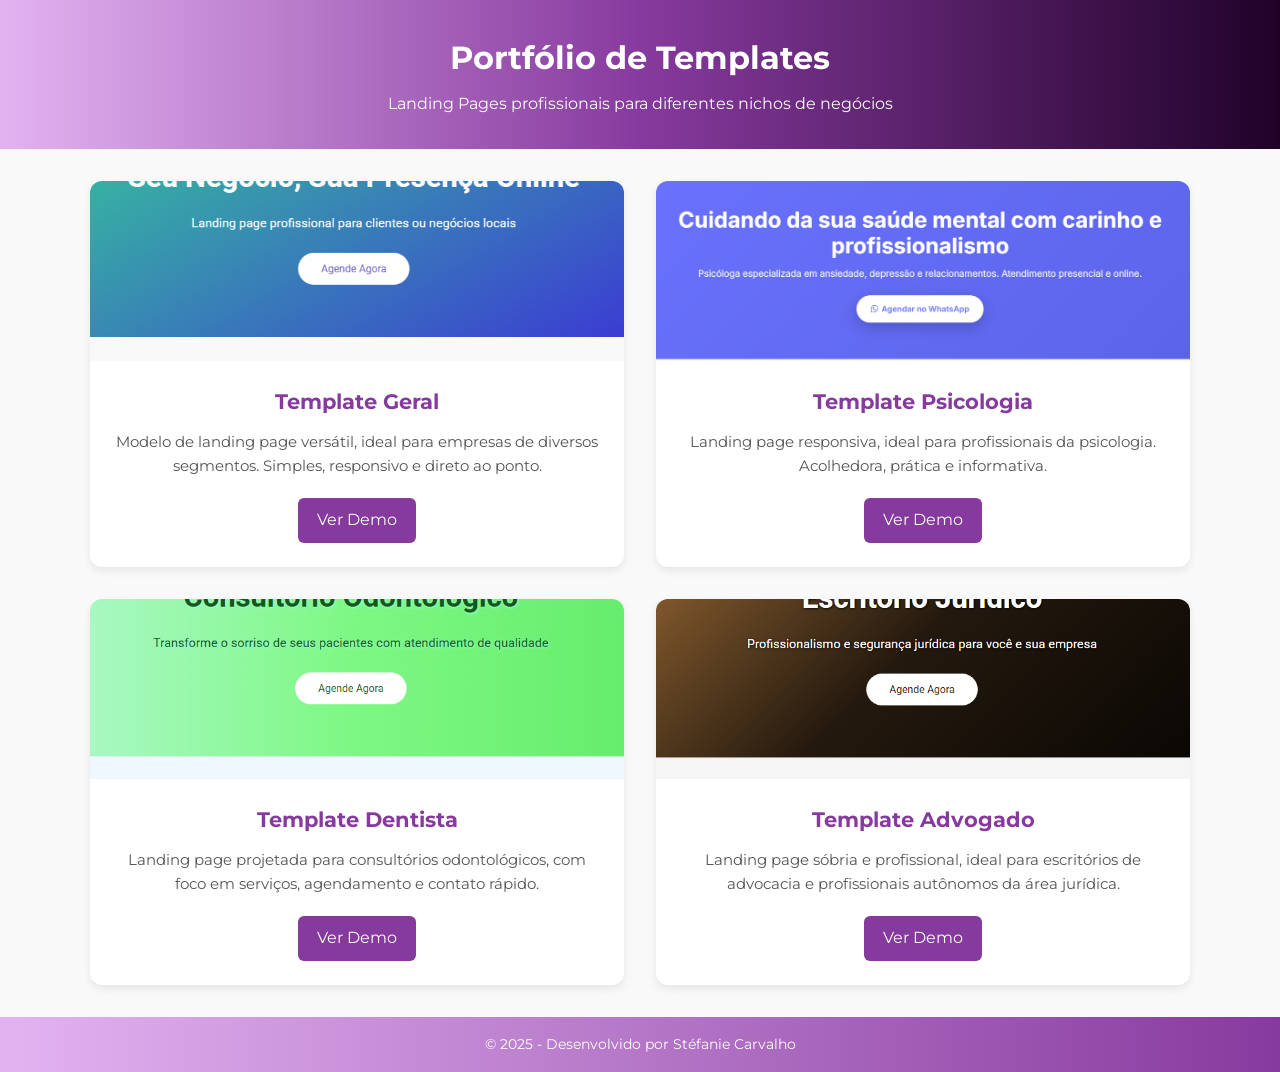
==== index.html @ b07483e5 "Add files via upload" ====
<!DOCTYPE html>
<html lang="pt-BR">
<head>
  <meta charset="UTF-8">
  <meta name="viewport" content="width=device-width, initial-scale=1.0">
  <title>Portfólio - Templates Landing Pages</title>
  <link rel="preconnect" href="https://fonts.googleapis.com">
  <link rel="preconnect" href="https://fonts.gstatic.com" crossorigin>
  <link href="https://fonts.googleapis.com/css2?family=Montserrat:wght@400;600;700&display=swap" rel="stylesheet">
  <style>
    * {
      margin: 0;
      padding: 0;
      box-sizing: border-box;
      font-family: 'Montserrat', sans-serif;
    }

    body {
      background: #f9f9f9;
      color: #333;
      line-height: 1.6;
    }

    header {
      background: linear-gradient(90deg,#e3b3f1,#873a9e,#200229);
      color: #fff;
      padding: 2rem;
      text-align: center;
    }

    header h1 {
      margin-bottom: 0.5rem;
    }

    .container {
      width: 90%;
      max-width: 1100px;
      margin: 2rem auto;
      display: grid;
      gap: 2rem;
      grid-template-columns: 1fr; /* padrão mobile */
    }

    @media(min-width: 900px) {
      .container {
        grid-template-columns: 1fr 1fr; /* 2 colunas desktop */
      }
    }

    .card {
      background: #fff;
      border-radius: 12px;
      box-shadow: 0 4px 8px rgba(0,0,0,0.08);
      overflow: hidden;
      display: flex;
      flex-direction: column;
      text-align: center;
      transition: transform 0.3s ease, box-shadow 0.3s ease;
    }

    .card img {
      width: 100%;
      height: 180px;
      object-fit: cover;
    }

    .card-content {
      padding: 1.5rem;
      flex: 1;
    }

    .card-content h2 {
      margin-bottom: 0.75rem;
      font-size: 1.3rem;
      color: #873a9e;
    }

    .card-content p {
      margin-bottom: 1.2rem;
      font-size: 0.95rem;
      color: #555;
    }

    .card:hover {
      transform: translateY(-8px);
      box-shadow: 0 8px 18px rgba(0,0,0,0.12);
    }

    .btn {
      display: inline-block;
      background: #873a9e;
      color: #fff;
      text-decoration: none;
      padding: 0.6rem 1.2rem;
      border-radius: 6px;
      transition: background 0.3s ease;
    }

    .btn:hover {
      background: #200229;
    }

    footer {
      text-align: center;
      padding: 1rem;
      background: linear-gradient(90deg,#e3b3f1,#873a9e);
      margin-top: 2rem;
      font-size: 0.9rem;
      color: #fff;
    }
  </style>
</head>
<body>
  <header>
    <h1>Portfólio de Templates</h1>
    <p>Landing Pages profissionais para diferentes nichos de negócios</p>
  </header>

  <main class="container">
    <!-- Template 1 -->
    <div class="card">
      <img src="./images/generico-1.png" alt="Template Geral">
      <div class="card-content">
        <h2>Template Geral</h2>
        <p>Modelo de landing page versátil, ideal para empresas de diversos segmentos. Simples, responsivo e direto ao ponto.</p>
        <a href="./template1/index.html" class="btn" target="_blank">Ver Demo</a>
      </div>
    </div>

    <!-- Template 2 -->
    <div class="card">
      <img src="./images/generico-2.png" alt="Template Psicologia">
      <div class="card-content">
        <h2>Template Psicologia</h2>
        <p>Landing page responsiva, ideal para profissionais da psicologia. Acolhedora, prática e informativa.</p>
        <a href="./template2/index.html" class="btn" target="_blank">Ver Demo</a>
      </div>
    </div>

    <!-- Template 3 -->
    <div class="card">
      <img src="./images/generico-3.png" alt="Template Dentista">
      <div class="card-content">
        <h2>Template Dentista</h2>
        <p>Landing page projetada para consultórios odontológicos, com foco em serviços, agendamento e contato rápido.</p>
        <a href="./template3/index.html" class="btn" target="_blank">Ver Demo</a>
      </div>
    </div>

    <!-- Template 4 -->
    <div class="card">
      <img src="./images/generico-4.png" alt="Template Advogado">
      <div class="card-content">
        <h2>Template Advogado</h2>
        <p>Landing page sóbria e profissional, ideal para escritórios de advocacia e profissionais autônomos da área jurídica.</p>
        <a href="./template4/index.html" class="btn" target="_blank">Ver Demo</a>
      </div>
    </div>
  </main>

  <footer>
    <p>© 2025 - Desenvolvido por Stéfanie Carvalho</p>
  </footer>
</body>
</html>
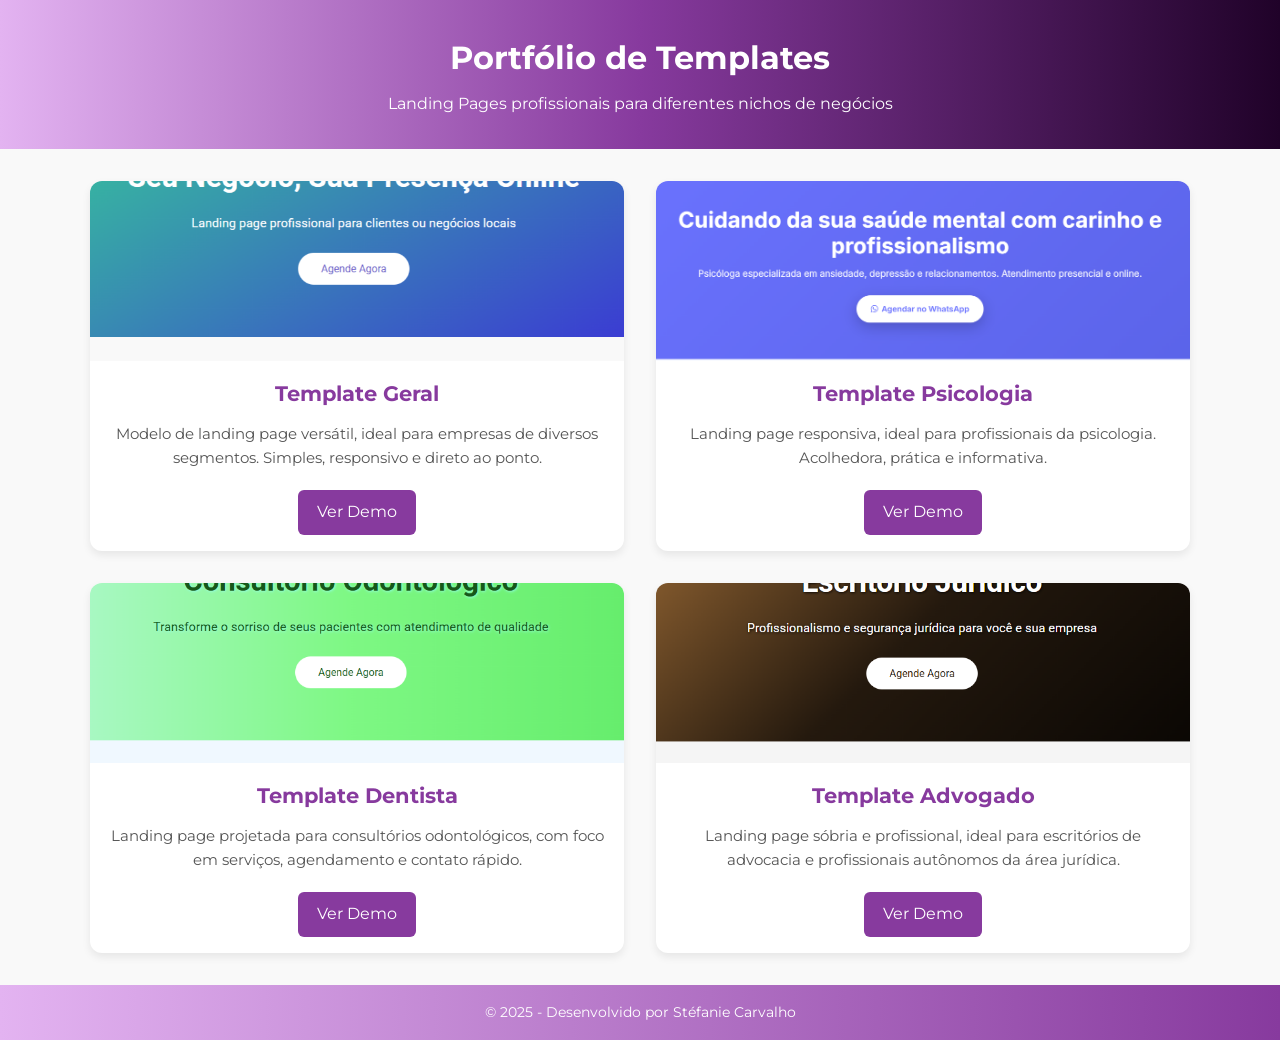
==== commit 298639c6: "Update index.html" ====
--- a/index.html
+++ b/index.html
@@ -65,7 +65,7 @@
     }
 
     .card-content {
-      padding: 1.5rem;
+      padding: 1.0rem;
       flex: 1;
     }
 
@@ -163,3 +163,4 @@
   </footer>
 </body>
 </html>
+
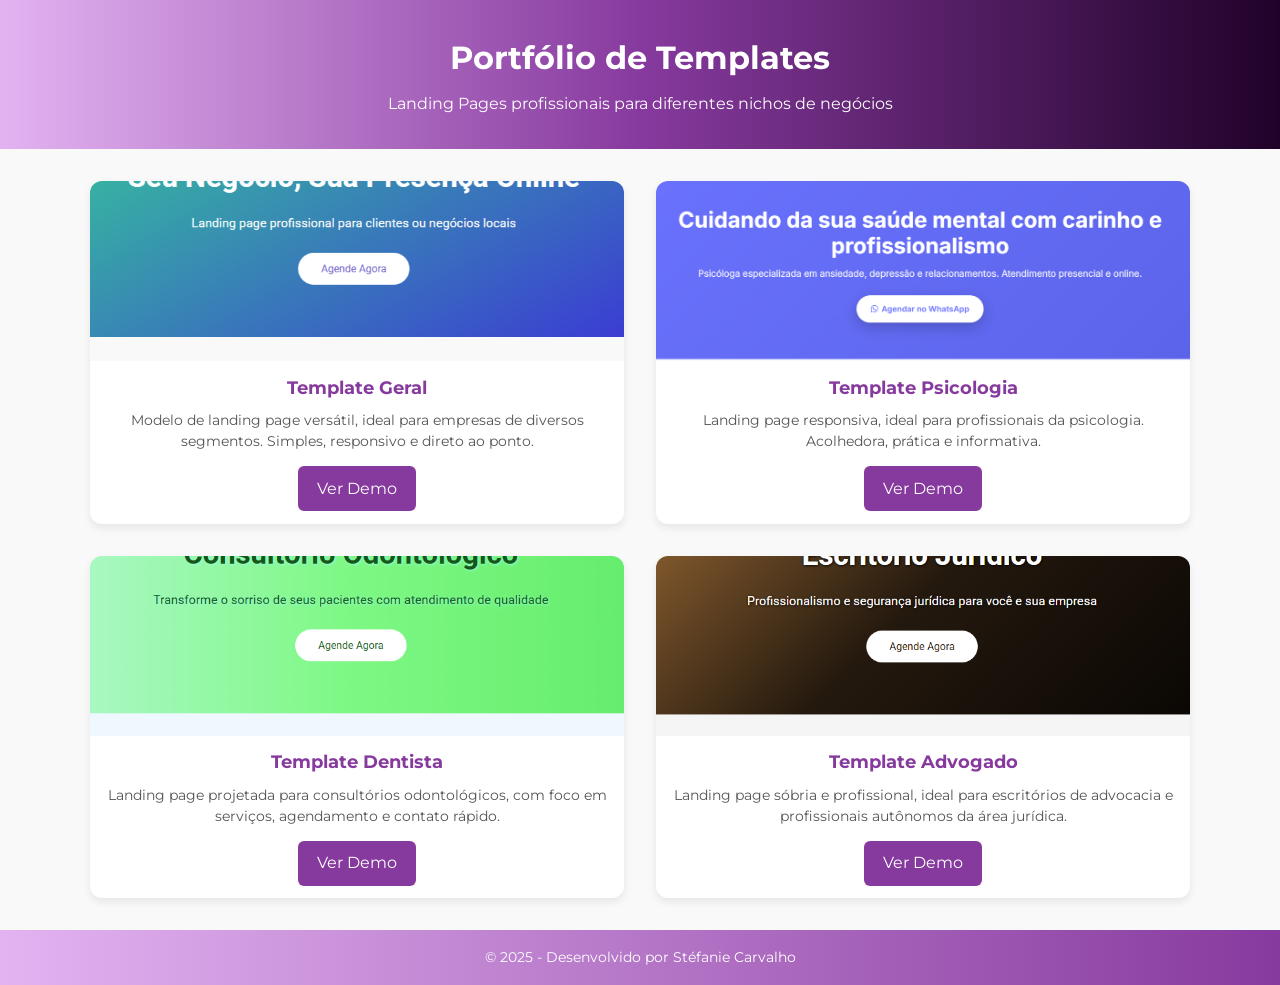
==== commit 3b16ab54: "Update index.html" ====
--- a/index.html
+++ b/index.html
@@ -56,6 +56,8 @@
       flex-direction: column;
       text-align: center;
       transition: transform 0.3s ease, box-shadow 0.3s ease;
+      max.width: 200px;
+      magin: 0 auto;
     }
 
     .card img {
@@ -65,25 +67,25 @@
     }
 
     .card-content {
-      padding: 1.0rem;
+      padding: 0.8rem;
       flex: 1;
     }
 
     .card-content h2 {
-      margin-bottom: 0.75rem;
-      font-size: 1.3rem;
+      margin-bottom: 0.5rem;
+      font-size: 1.1rem;
       color: #873a9e;
     }
 
     .card-content p {
-      margin-bottom: 1.2rem;
-      font-size: 0.95rem;
+      margin-bottom: 0.8rem;
+      font-size: 0.85rem;
       color: #555;
     }
 
     .card:hover {
       transform: translateY(-8px);
-      box-shadow: 0 8px 18px rgba(0,0,0,0.12);
+      box-shadow: 0 6px 14px rgba(0,0,0,0.12);
     }
 
     .btn {
@@ -164,3 +166,5 @@
 </body>
 </html>
 
+
+
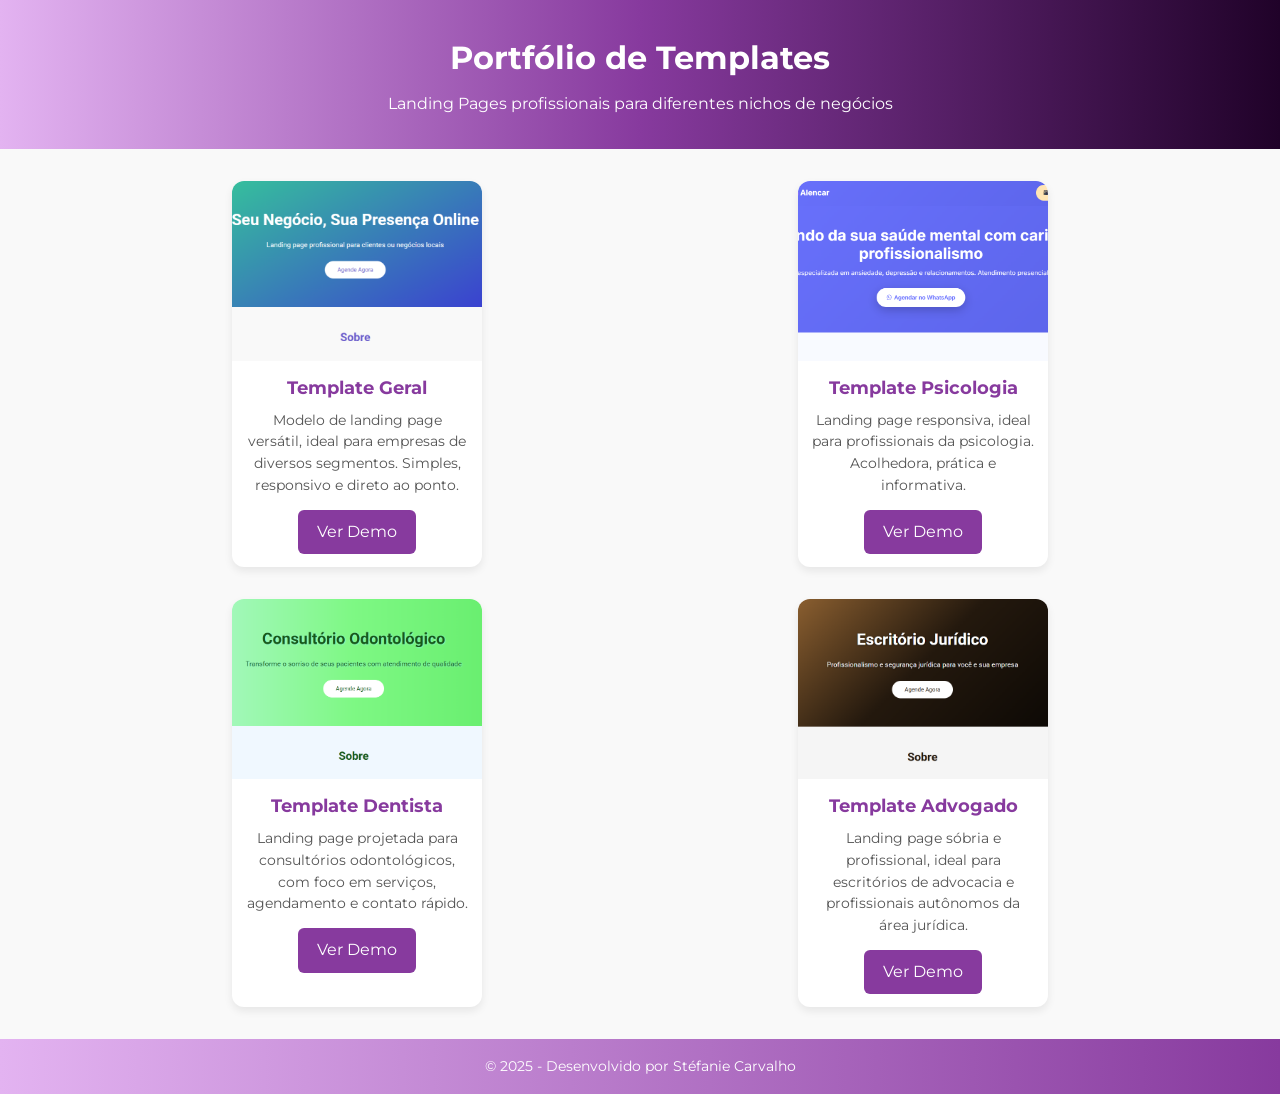
==== commit d1c7d9ef: "Ajuste tamanho dos cards para ficarem quadradinhos" ====
--- a/index.html
+++ b/index.html
@@ -56,9 +56,11 @@
       flex-direction: column;
       text-align: center;
       transition: transform 0.3s ease, box-shadow 0.3s ease;
-      max.width: 200px;
-      magin: 0 auto;
+
+      max-width: 250px; /* limita largura do card */
+      margin: 0 auto;   /* centraliza dentro da coluna do grid */
     }
+
 
     .card img {
       width: 100%;
@@ -168,3 +170,4 @@
 
 
 
+
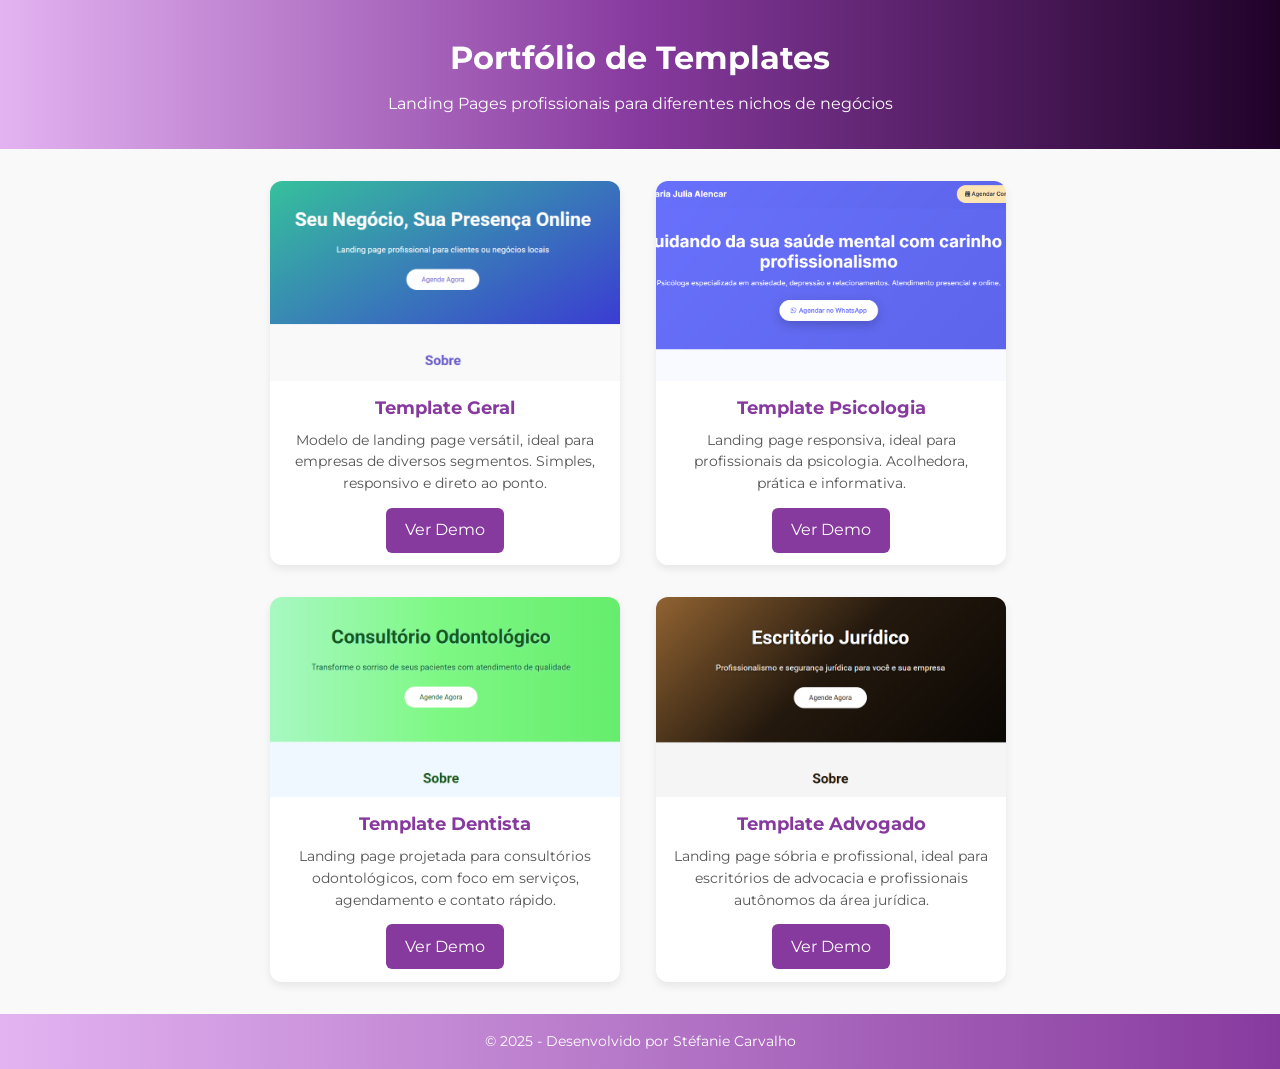
==== commit c54623a1: "Finalizando detalhes de cards" ====
--- a/index.html
+++ b/index.html
@@ -34,16 +34,18 @@
 
     .container {
       width: 90%;
-      max-width: 1100px;
+      max-width: 740px;
       margin: 2rem auto;
       display: grid;
-      gap: 2rem;
-      grid-template-columns: 1fr; /* padrão mobile */
+      justify-content: center;
+      gap: 1rem;
+      grid-template-columns: repeat(2, 1fr); /* padrão mobile */
     }
 
     @media(min-width: 900px) {
       .container {
         grid-template-columns: 1fr 1fr; /* 2 colunas desktop */
+        gap: 2rem;
       }
     }
 
@@ -57,14 +59,14 @@
       text-align: center;
       transition: transform 0.3s ease, box-shadow 0.3s ease;
 
-      max-width: 250px; /* limita largura do card */
-      margin: 0 auto;   /* centraliza dentro da coluna do grid */
+      width: 100%; /* limita largura do card */
+      max-width: 350px  /* centraliza dentro da coluna do grid */
     }
 
 
     .card img {
       width: 100%;
-      height: 180px;
+      height: 200px;
       object-fit: cover;
     }
 
@@ -171,3 +173,4 @@
 
 
 
+
